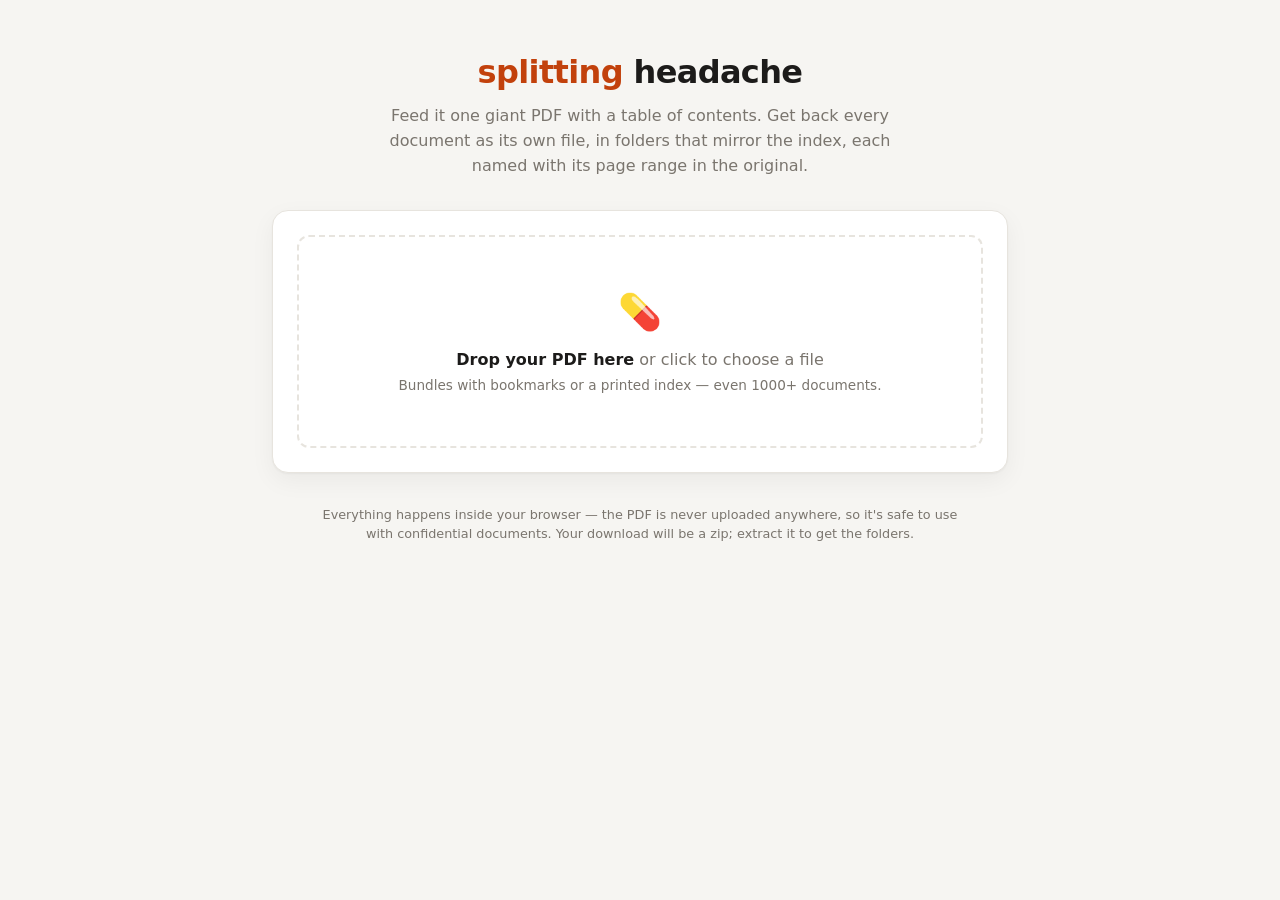
==== docs/index.html @ de868df6 "Add browser-only Splitting Headache in docs/ for link sharing JavaScript port of the TOC parser and " ====
<!doctype html>
<html lang="en">
<head>
<meta charset="utf-8">
<meta name="viewport" content="width=device-width, initial-scale=1">
<title>Splitting Headache</title>
<style>
  :root {
    --bg: #f6f5f2; --card: #ffffff; --ink: #1c1b1a; --muted: #7a756e;
    --line: #e7e4de; --accent: #c2410c; --accent-soft: #fff1e8;
    --ok: #166534; --mono: ui-monospace, SFMono-Regular, Menlo, Consolas, monospace;
  }
  @media (prefers-color-scheme: dark) {
    :root {
      --bg: #171615; --card: #201f1d; --ink: #ece9e4; --muted: #948f87;
      --line: #34322e; --accent: #fb923c; --accent-soft: #2c2119; --ok: #4ade80;
    }
  }
  :root[data-theme="dark"] {
    --bg: #171615; --card: #201f1d; --ink: #ece9e4; --muted: #948f87;
    --line: #34322e; --accent: #fb923c; --accent-soft: #2c2119; --ok: #4ade80;
  }
  :root[data-theme="light"] {
    --bg: #f6f5f2; --card: #ffffff; --ink: #1c1b1a; --muted: #7a756e;
    --line: #e7e4de; --accent: #c2410c; --accent-soft: #fff1e8; --ok: #166534;
  }
  * { box-sizing: border-box; }
  body {
    margin: 0; background: var(--bg); color: var(--ink);
    font: 16px/1.55 system-ui, -apple-system, "Segoe UI", sans-serif;
    display: flex; flex-direction: column; align-items: center;
    min-height: 100vh; padding: 3rem 1rem 4rem;
  }
  header { text-align: center; margin-bottom: 2rem; }
  h1 { font-size: 2rem; letter-spacing: -0.02em; margin: 0; font-weight: 700; }
  h1 .pill { color: var(--accent); }
  header p { color: var(--muted); margin: .4rem 0 0; max-width: 34rem; }
  .card {
    width: 100%; max-width: 46rem; background: var(--card);
    border: 1px solid var(--line); border-radius: 16px;
    box-shadow: 0 1px 2px rgb(0 0 0 / .04), 0 8px 24px rgb(0 0 0 / .05);
    padding: 1.5rem;
  }
  #drop {
    border: 2px dashed var(--line); border-radius: 12px; cursor: pointer;
    padding: 3rem 1.5rem; text-align: center; color: var(--muted);
    transition: border-color .15s, background .15s;
  }
  #drop.hover, #drop:hover { border-color: var(--accent); background: var(--accent-soft); }
  #drop strong { color: var(--ink); }
  #drop .big { font-size: 2.2rem; display: block; margin-bottom: .5rem; }
  .hidden { display: none !important; }
  .stats { display: flex; flex-wrap: wrap; gap: .5rem 1.25rem; align-items: center;
           color: var(--muted); font-size: .9rem; margin-bottom: 1rem; }
  .stats b { color: var(--ink); font-weight: 600; }
  .filename { font-weight: 600; color: var(--ink); max-width: 100%; overflow-wrap: anywhere; }
  .controls { display: flex; flex-wrap: wrap; gap: .75rem; align-items: center; margin-bottom: 1rem; }
  .seg { display: inline-flex; border: 1px solid var(--line); border-radius: 999px; overflow: hidden; }
  .seg button {
    border: 0; background: transparent; color: var(--muted); padding: .35rem .9rem;
    font: inherit; font-size: .85rem; cursor: pointer;
  }
  .seg button.on { background: var(--accent); color: #fff; }
  .offset { display: inline-flex; align-items: center; gap: .4rem; font-size: .85rem; color: var(--muted); }
  .offset input {
    width: 4.2rem; padding: .3rem .4rem; border: 1px solid var(--line); border-radius: 8px;
    background: var(--bg); color: var(--ink); font: inherit; font-size: .85rem; text-align: center;
  }
  #tree {
    border: 1px solid var(--line); border-radius: 12px; padding: .75rem 1rem;
    max-height: 24rem; overflow: auto; font-size: .92rem; margin-bottom: 1.25rem;
  }
  #tree details details, #tree details .doc { margin-left: 1.25rem; }
  #tree summary { cursor: pointer; font-weight: 600; padding: .15rem 0; list-style: none; }
  #tree summary::before { content: "▸ 📁 "; font-weight: 400; }
  #tree details[open] > summary::before { content: "▾ 📂 "; font-weight: 400; }
  .doc { display: flex; gap: .6rem; padding: .12rem 0; align-items: baseline; }
  .doc .t { flex: 1; min-width: 0; overflow-wrap: anywhere; }
  .doc .t::before { content: "📄 "; }
  .pg { font-family: var(--mono); font-size: .78rem; color: var(--muted); white-space: nowrap; }
  .btn {
    display: inline-flex; align-items: center; gap: .5rem; border: 0; cursor: pointer;
    background: var(--accent); color: #fff; font: inherit; font-weight: 600;
    padding: .65rem 1.4rem; border-radius: 10px; transition: filter .15s;
  }
  .btn:hover { filter: brightness(1.08); }
  .btn[disabled] { opacity: .55; cursor: default; }
  .row { display: flex; align-items: center; gap: 1rem; flex-wrap: wrap; }
  .ghost {
    background: transparent; border: 1px solid var(--line); color: var(--muted);
    font: inherit; font-size: .85rem; padding: .5rem 1rem; border-radius: 10px; cursor: pointer;
  }
  .spin {
    width: 1em; height: 1em; border: 2px solid rgb(255 255 255 / .4);
    border-top-color: #fff; border-radius: 50%; animation: r .7s linear infinite;
  }
  @keyframes r { to { transform: rotate(360deg); } }
  #bar { height: 6px; border-radius: 3px; background: var(--line); overflow: hidden;
         flex: 1; min-width: 8rem; }
  #bar div { height: 100%; width: 0; background: var(--accent); transition: width .15s; }
  #msg { margin-top: .9rem; font-size: .9rem; }
  #msg.err { color: #dc2626; }
  #msg.ok { color: var(--ok); }
  footer { margin-top: 2rem; color: var(--muted); font-size: .8rem; text-align: center; max-width: 40rem; }
</style>
</head>
<body>
<header>
  <h1><span class="pill">splitting</span> headache</h1>
  <p>Feed it one giant PDF with a table of contents. Get back every document
     as its own file, in folders that mirror the index, each named with its
     page range in the original.</p>
</header>

<div class="card">
  <div id="drop">
    <span class="big">💊</span>
    <strong>Drop your PDF here</strong> or click to choose a file<br>
    <span style="font-size:.85rem">Bundles with bookmarks or a printed index — even 1000+ documents.</span>
    <input type="file" id="file" accept="application/pdf,.pdf" class="hidden">
  </div>

  <div id="busyAnalyze" class="hidden" style="text-align:center; padding:2.5rem 0; color:var(--muted)">
    <span class="spin" style="border-color:var(--line); border-top-color:var(--accent); display:inline-block"></span>
    &nbsp; <span id="busyText">Reading the table of contents…</span>
  </div>

  <div id="result" class="hidden">
    <div class="stats">
      <span class="filename" id="fname"></span>
      <span><b id="npages"></b> pages</span>
      <span><b id="ndocs"></b> documents</span>
      <span><b id="nfolders"></b> folders</span>
    </div>
    <div class="controls">
      <span class="seg hidden" id="srcSeg">
        <button data-src="bookmarks">PDF bookmarks</button>
        <button data-src="index">Printed index</button>
      </span>
      <span class="offset hidden" id="offsetBox">
        page offset <input type="number" id="offset" step="1">
        <span title="Printed page 1 of the index sits at this PDF page + 1. Adjust if the page ranges below look shifted.">ⓘ</span>
      </span>
    </div>
    <div id="tree"></div>
    <div class="row">
      <button class="btn" id="split">Split &amp; download zip</button>
      <button class="ghost" id="reset">Start over</button>
      <span id="bar" class="hidden"><div></div></span>
    </div>
    <div id="msg"></div>
  </div>
</div>

<footer>Everything happens inside your browser — the PDF is never uploaded
  anywhere, so it's safe to use with confidential documents. Your download
  will be a zip; extract it to get the folders.</footer>

<script src="vendor/pdf.min.js"></script>
<script src="vendor/pdf.worker.min.js"></script>
<script src="vendor/pdf-lib.min.js"></script>
<script src="vendor/fflate.min.js"></script>
<script src="app.js"></script>
</body>
</html>
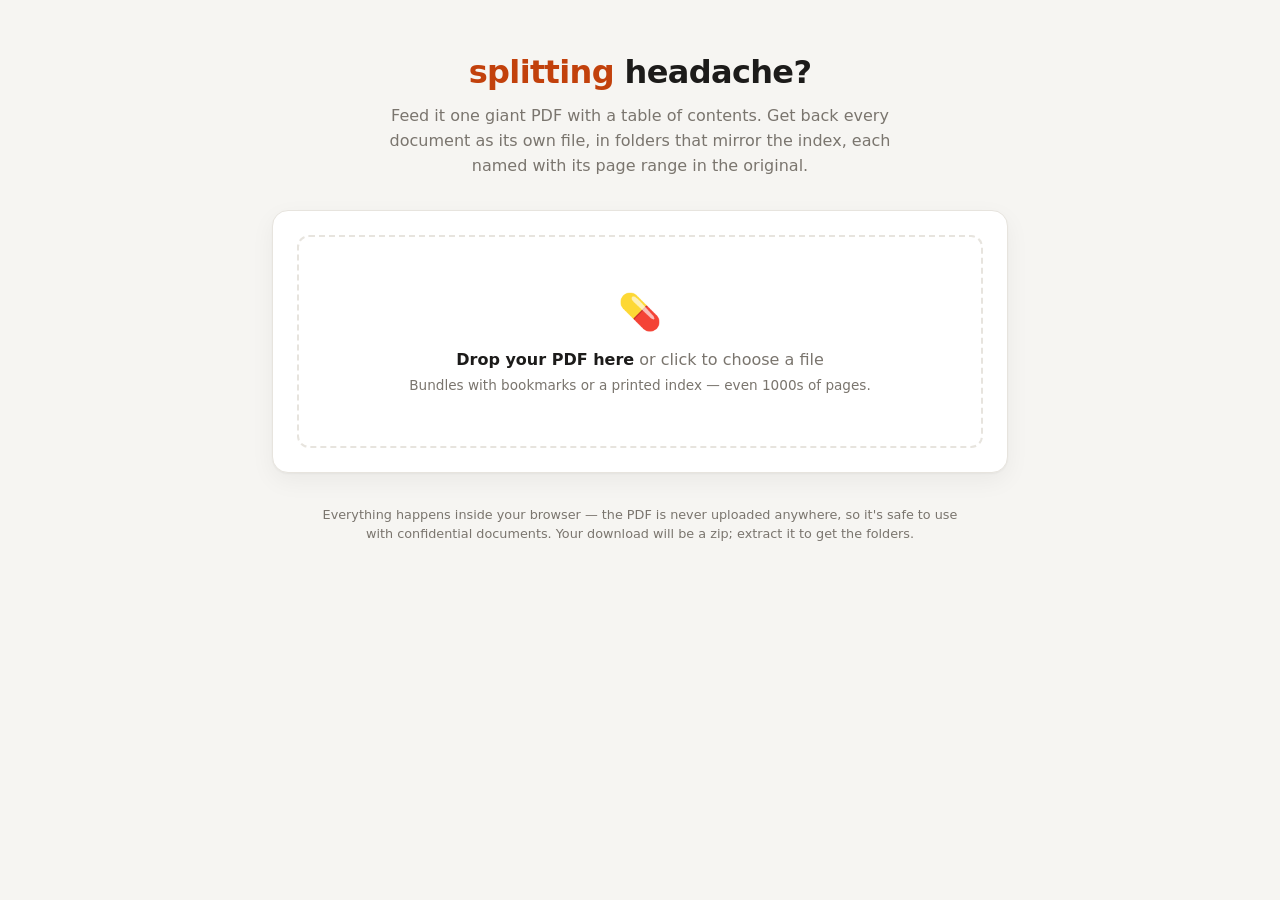
==== commit 9ec95480: "Rename title to 'splitting headache?' and reference 1000s of pages Co-Authored-By: Claude Fable 5 <n" ====
--- a/docs/index.html
+++ b/docs/index.html
@@ -3,7 +3,7 @@
 <head>
 <meta charset="utf-8">
 <meta name="viewport" content="width=device-width, initial-scale=1">
-<title>Splitting Headache</title>
+<title>Splitting Headache?</title>
 <style>
   :root {
     --bg: #f6f5f2; --card: #ffffff; --ink: #1c1b1a; --muted: #7a756e;
@@ -106,7 +106,7 @@
 </head>
 <body>
 <header>
-  <h1><span class="pill">splitting</span> headache</h1>
+  <h1><span class="pill">splitting</span> headache?</h1>
   <p>Feed it one giant PDF with a table of contents. Get back every document
      as its own file, in folders that mirror the index, each named with its
      page range in the original.</p>
@@ -116,7 +116,7 @@
   <div id="drop">
     <span class="big">💊</span>
     <strong>Drop your PDF here</strong> or click to choose a file<br>
-    <span style="font-size:.85rem">Bundles with bookmarks or a printed index — even 1000+ documents.</span>
+    <span style="font-size:.85rem">Bundles with bookmarks or a printed index — even 1000s of pages.</span>
     <input type="file" id="file" accept="application/pdf,.pdf" class="hidden">
   </div>
 
